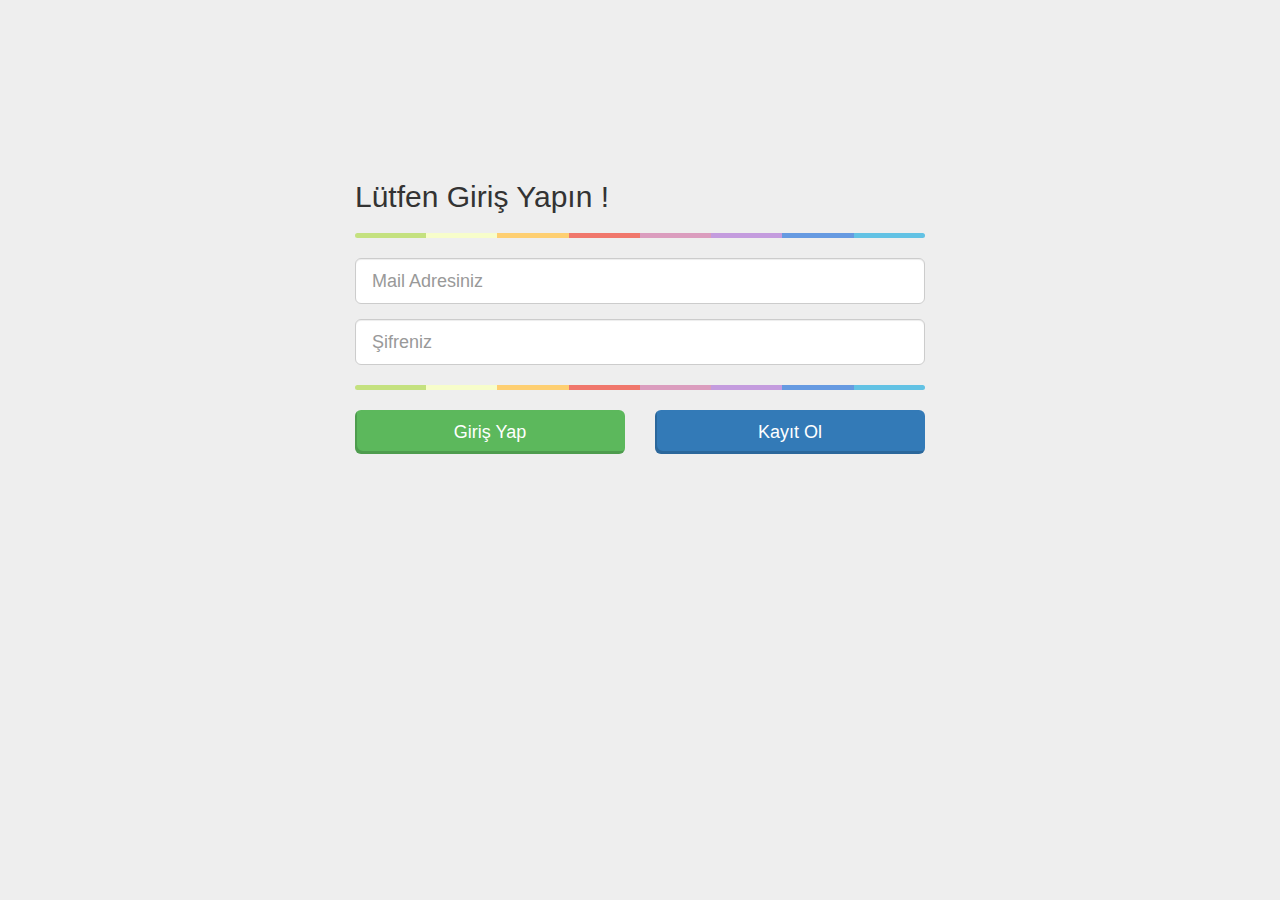
==== index.html @ 2a6f96f0 "dosya yönetim portalı" ====
﻿<!DOCTYPE html>
<html lang="tr">
<head runat="server">
        <meta charset="utf-8">
        <meta name="viewport" content="width=device-width, initial-scale=1">
    <meta name="description" content="">
  <meta name="keywords" content="">
  <meta name="author" content="">
        <title>Dosya Yönetim Portalı</title>  
		<link href="css/bootstrap.min.css" rel="stylesheet" />
		<link href="css/form.css" rel=stylesheet>
		<script src="js/jquery-3.2.1.min.js"></script>
		<script src="js/bootstrap.min.js"></script>
    <script type="text/javascript">
        $(document).ready(function () {
            $("#login_formu").on("keyup", function (event) {
                login_kontrol();
            });
           
            $("#kayitOlBUtton").click(function () {
                window.location.href = 'register.html';

            });
           
        });

       
      

        var login_kontrol = function ()
        {
            var emailLogin = $("#emailLogin").val();
            var passwordLogin = $("#passwordLogin").val();
            var atpos = emailLogin.indexOf("@");
            var dotpos = emailLogin.lastIndexOf(".");
            if ((atpos < 1 || dotpos < atpos + 2 || dotpos + 2 >= emailLogin.length))
                $('.uyariLogin').html("Geçerli email adresi girin");
            else if (passwordLogin == null || passwordLogin == "")
                $('.uyariLogin').html("Şifre Boş Olamaz");
            else {
                $('.uyariLogin').empty();
                $('#login_formu').removeAttr('onsubmit');

                $("#GirisYapButton").click(function () {
                    window.location.href = 'dosyayukle.html';
                    console.log();
                });
                
            }
           
        }
    </script>

    </head>

    <body>
        <div class="container">
            <!--Kullanıcı Kaydı -->
            <div class="row" style="margin-top:20px">
				<div id="login_panel">
                    <div class="row" style="margin-top:20px">
                        <div class="col-xs-12 col-sm-8 col-md-6 col-sm-offset-2 col-md-offset-3">
                            <div class="form" name="login_formu" id="login_formu" action="" method="post" onsubmit="return false;">
                               
                                    <h2>Lütfen Giriş Yapın !</h2>
                                    <hr class="colorgraph">
                                    <div class="form-group">
                                        <input type="email" name="emailLogin" id="emailLogin" class="form-control input-lg" placeholder="Mail Adresiniz">
                                    </div>
                                    <div class="form-group">
                                        <input type="password" name="passwordLogin" id="passwordLogin" class="form-control input-lg" placeholder="Şifreniz">
                                    </div>
                                <hr class="colorgraph">
                                    <div class="row">
                                        <div class="col-xs-6 col-sm-6 col-md-6">
                                            <button id="GirisYapButton" class="btn btn-lg btn-success btn-block" type="submit">Giriş Yap</button> 
                                        </div>
                                        <div class="col-xs-6 col-sm-6 col-md-6">
                                            <button id="kayitOlBUtton" class="btn btn-lg btn-primary btn-block" type="submit">Kayıt Ol</button>
                                        </div>
                                        
                                    </div>
                                <div class="uyariLogin"></div> 
                            </div>
                        </div>
                    </div>
                </div>
					
					</div>
					</div>             
</body>
</html>
---- css/form.css ----
body {
    padding-top: 120px;
    padding-bottom: 40px;
    background-color: #eee;
}

.btn {
    outline: 0;
    border: none;
    border-top: none;
    border-bottom: none;
    border-left: none;
    border-right: none;
    box-shadow: inset 2px -3px rgba(0,0,0,0.15);
}

    .btn:focus {
        outline: 0;
        -webkit-outline: 0;
        -moz-outline: 0;
    }

.fullscreen_bg {
    position: fixed;
    top: 0;
    right: 0;
    bottom: 0;
    left: 0;
    background-size: cover;
    background-position: 50% 50%;
    background-image: url('http://cleancanvas.herokuapp.com/img/backgrounds/color-splash.jpg');
    background-repeat: repeat;
}

.form-signin {
    max-width: 280px;
    padding: 15px;
    margin: 0 auto;
    margin-top: 50px;
}

    .form-signin .form-signin-heading, .form-signin {
        margin-bottom: 10px;
    }

        .form-signin .form-control {
            position: relative;
            font-size: 16px;
            height: auto;
            padding: 10px;
            -webkit-box-sizing: border-box;
            -moz-box-sizing: border-box;
            box-sizing: border-box;
        }

            .form-signin .form-control:focus {
                z-index: 2;
            }

        .form-signin input[type="text"] {
            margin-bottom: -1px;
            border-bottom-left-radius: 0;
            border-bottom-right-radius: 0;
            border-top-style: solid;
            border-right-style: solid;
            border-bottom-style: none;
            border-left-style: solid;
            border-color: #000;
        }

        .form-signin input[type="password"] {
            margin-bottom: 10px;
            border-top-left-radius: 0;
            border-top-right-radius: 0;
            border-top-style: none;
            border-right-style: solid;
            border-bottom-style: solid;
            border-left-style: solid;
            border-color: rgb(0,0,0);
            border-top: 1px solid rgba(0,0,0,0.08);
        }

.form-signin-heading {
    color: #fff;
    text-align: center;
    text-shadow: 0 2px 2px rgba(0,0,0,0.5);
}

.colorgraph {
    height: 5px;
    border-top: 0;
    background: #c4e17f;
    border-radius: 5px;
    background-image: -webkit-linear-gradient(left, #c4e17f, #c4e17f 12.5%, #f7fdca 12.5%, #f7fdca 25%, #fecf71 25%, #fecf71 37.5%, #f0776c 37.5%, #f0776c 50%, #db9dbe 50%, #db9dbe 62.5%, #c49cde 62.5%, #c49cde 75%, #669ae1 75%, #669ae1 87.5%, #62c2e4 87.5%, #62c2e4);
    background-image: -moz-linear-gradient(left, #c4e17f, #c4e17f 12.5%, #f7fdca 12.5%, #f7fdca 25%, #fecf71 25%, #fecf71 37.5%, #f0776c 37.5%, #f0776c 50%, #db9dbe 50%, #db9dbe 62.5%, #c49cde 62.5%, #c49cde 75%, #669ae1 75%, #669ae1 87.5%, #62c2e4 87.5%, #62c2e4);
    background-image: -o-linear-gradient(left, #c4e17f, #c4e17f 12.5%, #f7fdca 12.5%, #f7fdca 25%, #fecf71 25%, #fecf71 37.5%, #f0776c 37.5%, #f0776c 50%, #db9dbe 50%, #db9dbe 62.5%, #c49cde 62.5%, #c49cde 75%, #669ae1 75%, #669ae1 87.5%, #62c2e4 87.5%, #62c2e4);
    background-image: linear-gradient(to right, #c4e17f, #c4e17f 12.5%, #f7fdca 12.5%, #f7fdca 25%, #fecf71 25%, #fecf71 37.5%, #f0776c 37.5%, #f0776c 50%, #db9dbe 50%, #db9dbe 62.5%, #c49cde 62.5%, #c49cde 75%, #669ae1 75%, #669ae1 87.5%, #62c2e4 87.5%, #62c2e4);
}
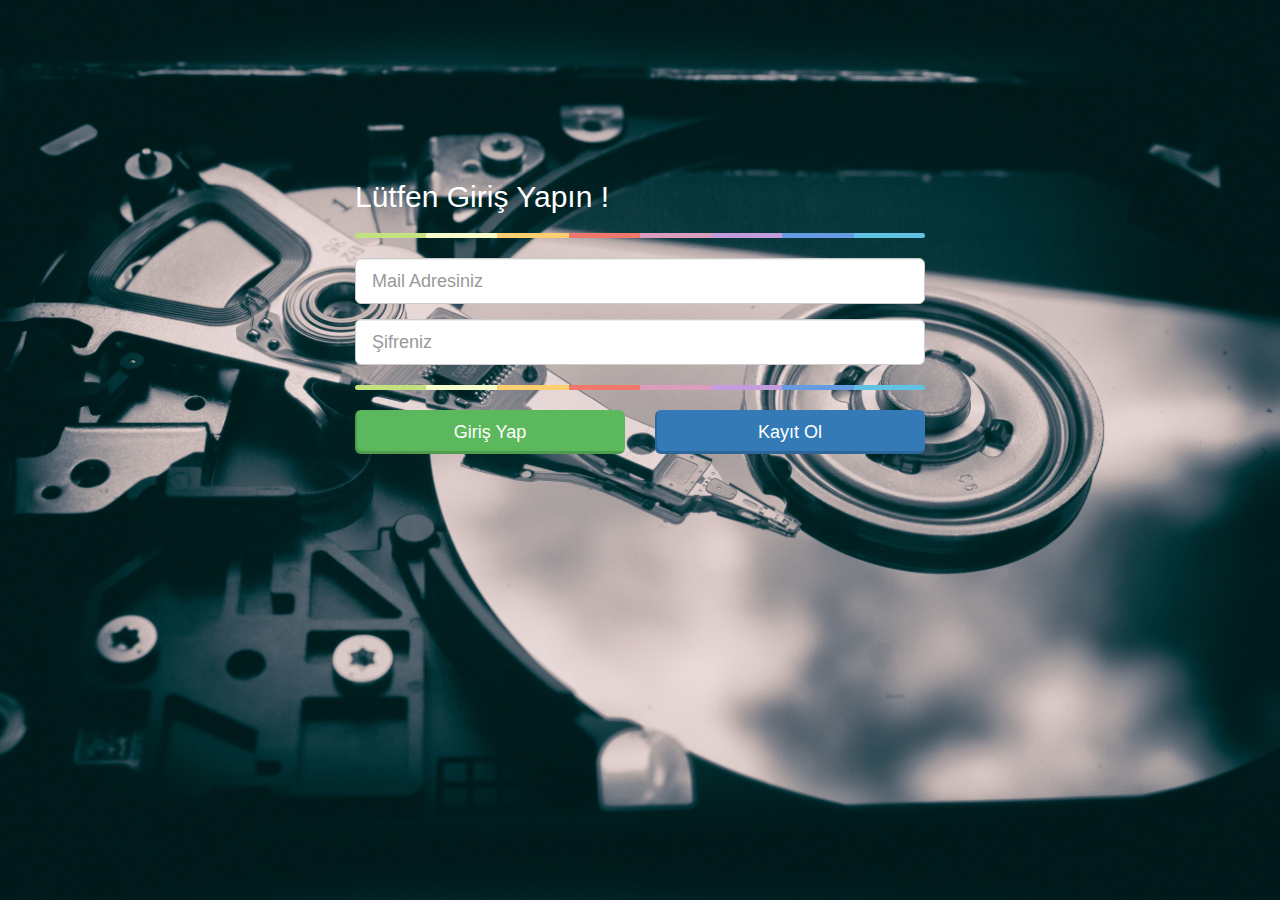
==== commit ffbbc7c9: "new2" ====
--- a/index.html
+++ b/index.html
@@ -52,7 +52,16 @@
     </script>
 
     </head>
+	<style> 
+		body {
+			background-image: url(img/bg.jpg);
+			background-size: cover;
 
+		}
+		h2 {
+			color:white;
+		}
+	</style>
     <body>
         <div class="container">
             <!--Kullanıcı Kaydı -->
